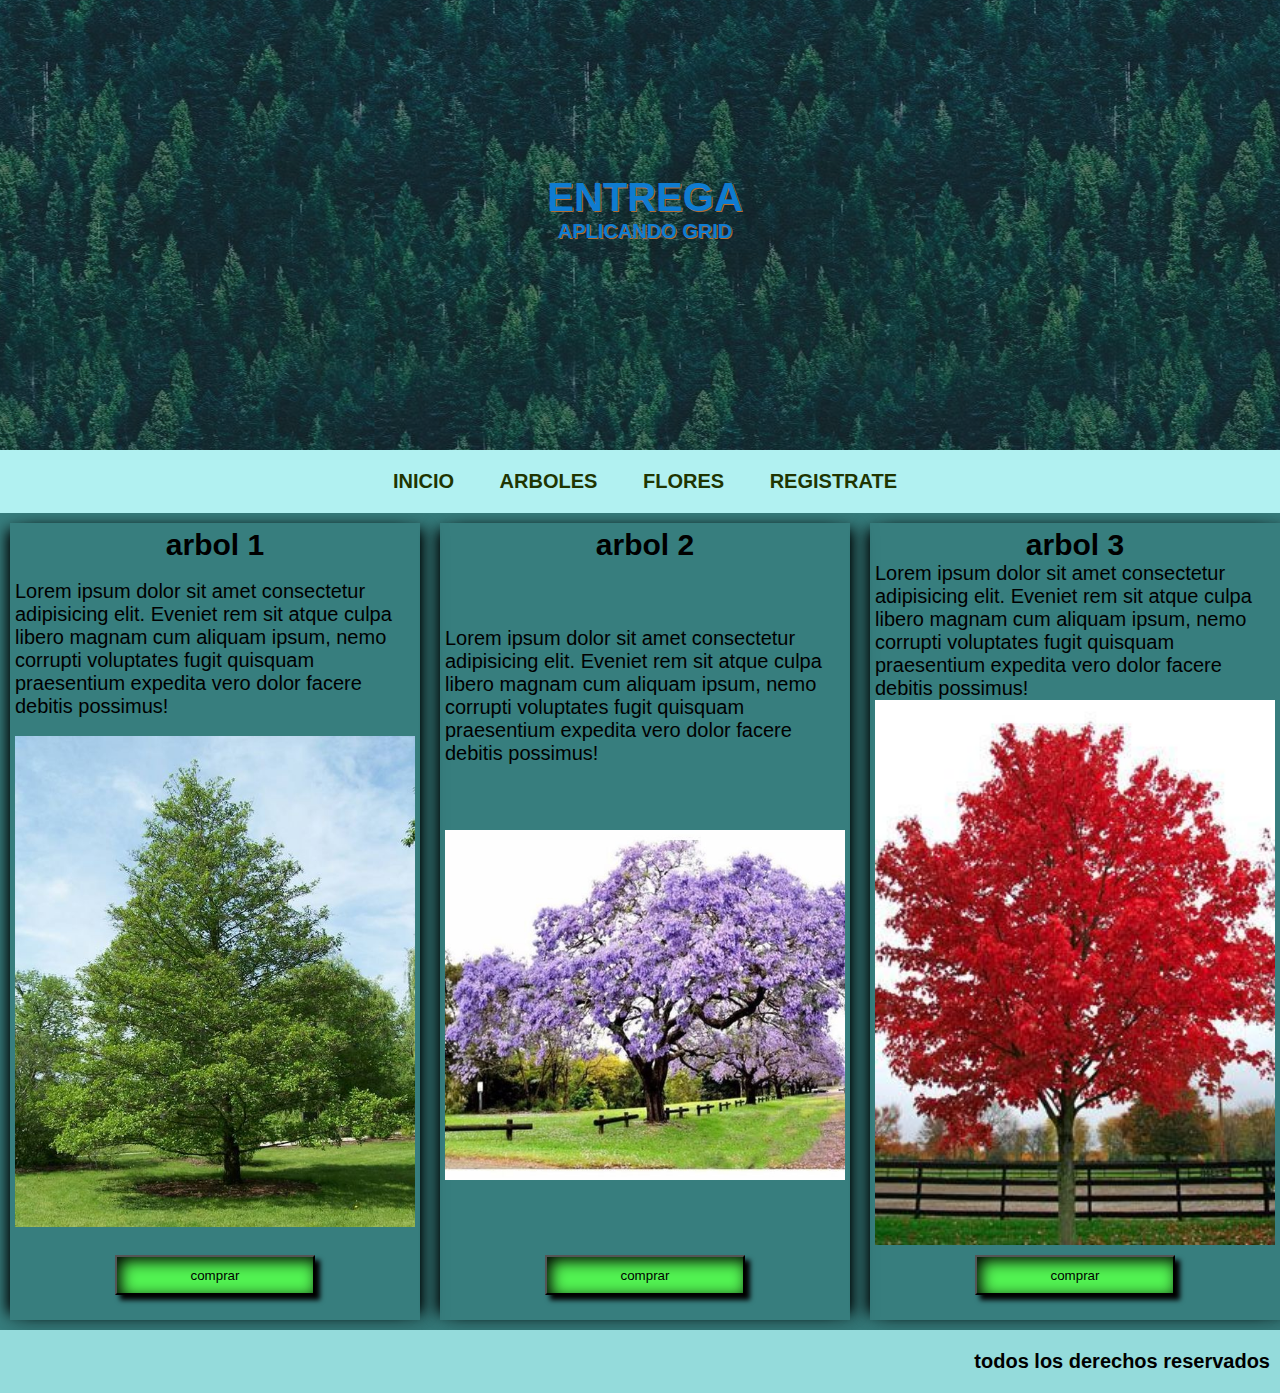
==== htmls/arboles.html @ ce4d2ec5 "desafio" ====
<!DOCTYPE html>
<html lang="es">
<head>
    <meta charset="UTF-8">
    <meta http-equiv="X-UA-Compatible" content="IE=edge">
    <meta name="viewport" content="width=device-width, initial-scale=1.0">
    <title>desafio</title>
    <link rel="stylesheet" href="/css/estilo.css">

</head>
<body class="gridMayor">
    <header class="encabezado">
        <div>
            <h1>entrega</h1>
            <p> aplicando grid</p>
        </div>
    </header>
    <nav>
        <ul>
            <li><a href="/index.html">inicio</a></li>
            <li><a href="/htmls/arboles.html">arboles</a></li>
            <li><a href="/htmls/flores.html">flores </a></li>
            <li><a href="/htmls/registrate.html">registrate</a></li>         
        </ul>
    </nav>
    <section class="arbolA">
        <h2>arbol 1</h2>
        <p>Lorem ipsum dolor sit amet consectetur adipisicing elit. Eveniet rem sit atque culpa libero magnam cum aliquam ipsum, nemo corrupti voluptates fugit quisquam praesentium expedita vero dolor facere debitis possimus!</p>
        <img src="/img/arbol1.jpg" alt="">
        <button>comprar</button>
        
    </section>
    <section class="arbolB">
        <h2>arbol 2</h2>
        <p>Lorem ipsum dolor sit amet consectetur adipisicing elit. Eveniet rem sit atque culpa libero magnam cum aliquam ipsum, nemo corrupti voluptates fugit quisquam praesentium expedita vero dolor facere debitis possimus!</p>
        <img src="/img/arbolvioleta.jpg" alt="imagen">
        <button>comprar</button>
    </section>
    <section class="arbolC">
        <h2>arbol 3</h2>
        <p>Lorem ipsum dolor sit amet consectetur adipisicing elit. Eveniet rem sit atque culpa libero magnam cum aliquam ipsum, nemo corrupti voluptates fugit quisquam praesentium expedita vero dolor facere debitis possimus!</p>
        <img src="/img/arbolrojo.jpg" alt="imagen">
        <button>comprar</button>
    </section>
    <footer>
        <h4>todos los derechos reservados</h4>
    </footer>
</body>
</html>
---- css/estilo.css ----
* {
    margin: 0;
    padding: 0;
    }
 @import url('https://fonts.googleapis.com/css2?family=PT+Sans&display=swap');
html {
    font-size: 62.5%;

}
body {
    font-size: 2rem;
    font-family: 'PT Sans', sans-serif;
    background-color: rgb(55, 126, 126);

}
.encabezado {
    background-image: url(../img/arboles.jpg);
    background-position: center;
    height: 50vh;
    width: 100%;
    position: relative;
    opacity: 80%;
    grid-area: header;

}
.encabezado div{
    height: 10rem;
    width: 50rem;
    position: absolute;
    top: 0;
    bottom: 0;
    left: 0;
    right: 0;
    margin: auto;
    text-transform: uppercase;
    text-align: center;
    font-weight: bold;
    color: rgb(4, 124, 230);
    text-shadow: 1px 1px chocolate;
}
nav {
    background-color: rgb(177, 241, 241);
    display: flex;
    align-items: center;
    justify-content: center;
    position: sticky;
    top: 0;
    grid-area: nav;

}
nav ul li {
    list-style-type: none;
    display: inline-block;
    margin: 2rem;

}
a {
    text-decoration: none;
    font-weight: bold;
    text-transform: uppercase;
    color: rgb(32, 53, 1);
}
section {
    margin: 1rem;
    padding: 0.5rem;
    -webkit-box-shadow: -10px 0px 13px -7px #000000, 10px 0px 13px -7px #000000, 5px 5px 20px 5px rgba(0,0,0,0.17); 
box-shadow: -10px 0px 13px -7px #000000, 10px 0px 13px -7px #000000, 5px 5px 20px 5px rgba(0,0,0,0.17);
display: flex;
flex-direction: column;
justify-content: space-between;
align-items: center;

}
section img {
    width: 40rem;

}
section button {
    background-color: rgb(82, 243, 82);
    width: 20rem;
    height: 4rem;
    cursor: pointer;
    margin-bottom: 2rem;
    margin-top: 1rem;
    -webkit-box-shadow: 5px 5px 5px 0px #000000, inset 4px 4px 15px 0px #000000, 36px 20px 23px 21px rgba(0,0,0,0); 
box-shadow: 5px 5px 5px 0px #000000, inset 4px 4px 15px 0px #000000, 36px 20px 23px 21px rgba(0,0,0,0);

}
footer {
    padding: 2rem;
    background-color: rgb(148, 219, 219);
    text-align: right;
    grid-area: footer;
     
}
.arbolA {
    grid-area: arbolA;}
.arbolB {
    grid-area: arbolB;}
.arbolC {
    grid-area: arbolC;}
.gridMayor{
  display: grid;
  grid-template-areas: 
  "header header header header"
  "nav nav nav nav"
  "arbolA arbolA arbolB arbolC"
  "footer footer footer footer";
 
}
.form-register {
    width: 400px;
    background: #24303c;
    padding: 30px;
    margin: auto;
    margin-top: 100px;
    border-radius: 4px;
    font-family: 'calibri';
    color: white;
    box-shadow: 7px 13px 37px #000;
  }
  
  .form-register h4 {
    font-size: 22px;
    margin-bottom: 20px;
  }
  
  .controls {
    width: 100%;
    background: #24303c;
    padding: 10px;
    border-radius: 4px;
    margin-bottom: 16px;
    border: 1px solid #1f53c5;
    font-family: 'calibri';
    font-size: 18px;
    color: white;
  }
  
  .form-register p {
    height: 40px;
    text-align: center;
    font-size: 18px;
    line-height: 40px;
  }
  
  .form-register a {
    color: white;
    text-decoration: none;
  }
  
  .form-register a:hover {
    color: white;
    text-decoration: underline;
  }
  
  .form-register .botons {
    width: 100%;
    background: #1f53c5;
    border: none;
    padding: 12px;
    color: white;
    margin: 16px 0;
    font-size: 16px;
  }
.anicio {
    background-color:  rgb(177, 241, 241);
    display: flex;
    align-items: center;
    justify-content: center;
    margin-top: 1rem;
    padding-top: 1rem;
    padding-bottom: 1rem;
    }
/*celu*/
@media (min-width:375px) and (max-width:1100px) {
    .gridMayor {
        display: grid;
        grid-template-areas: 
        "header"
        "nav"
        "arbolA"
        "arbolB"
        "arbolC"
        "footer";
    }
    nav { position: static;}
    section {max-width: 80%;
    text-align: center;}
    section img {width: 290px;}
    .p1 {display: none;}
    iframe {width: 90%;
    }


}
.pimportan {
    background-color: red
     ;}
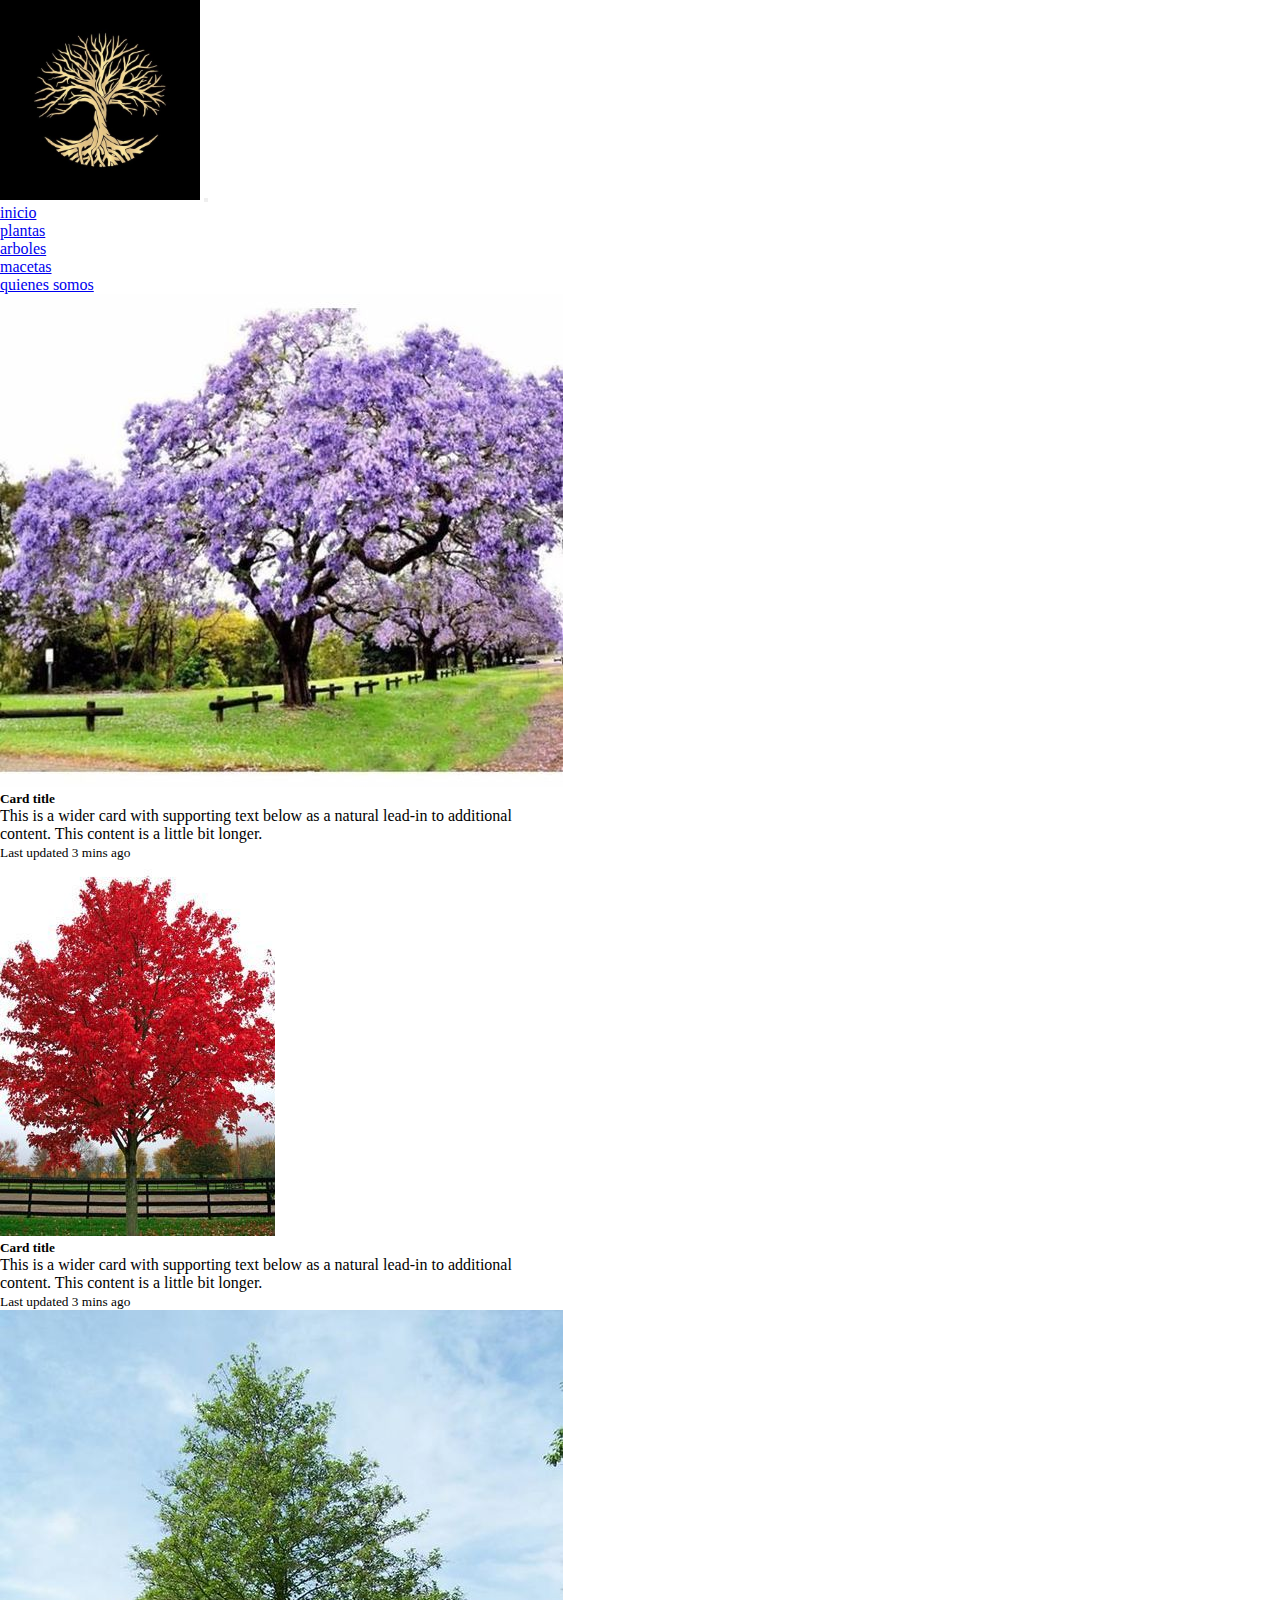
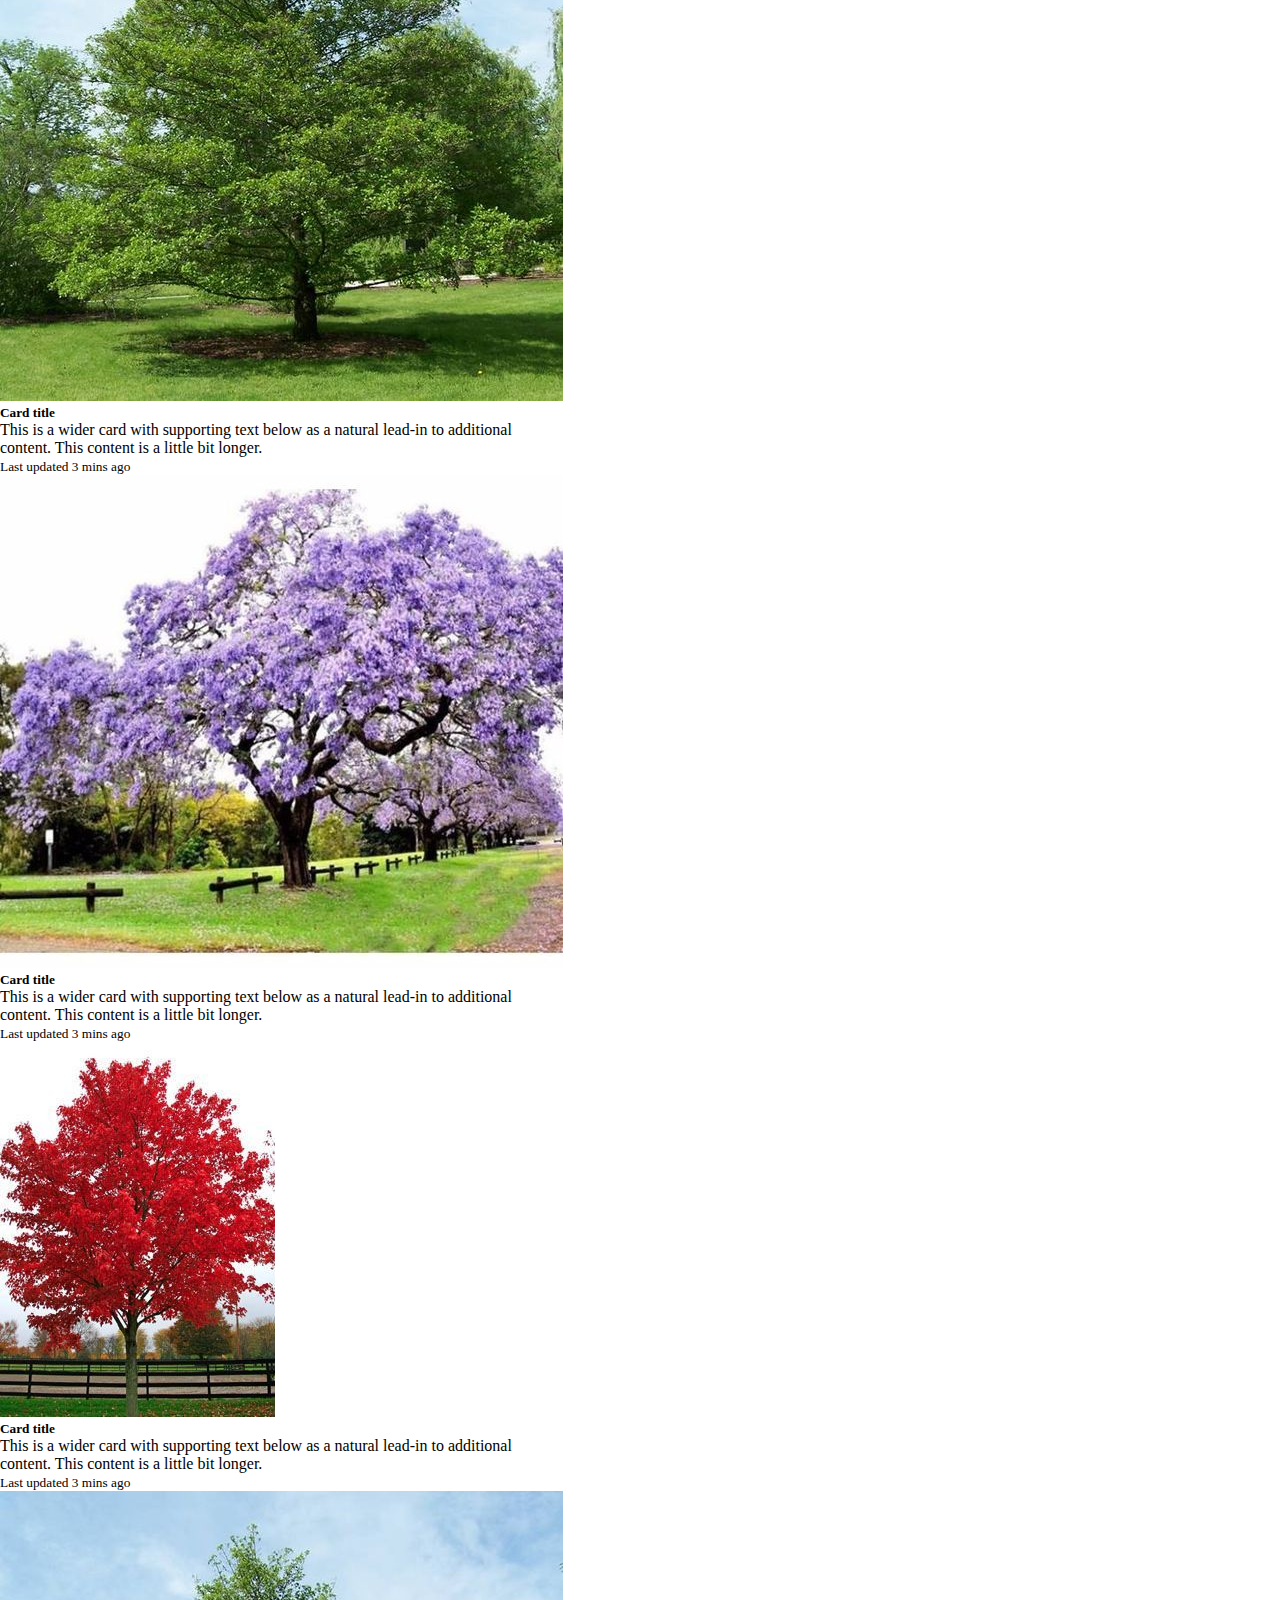
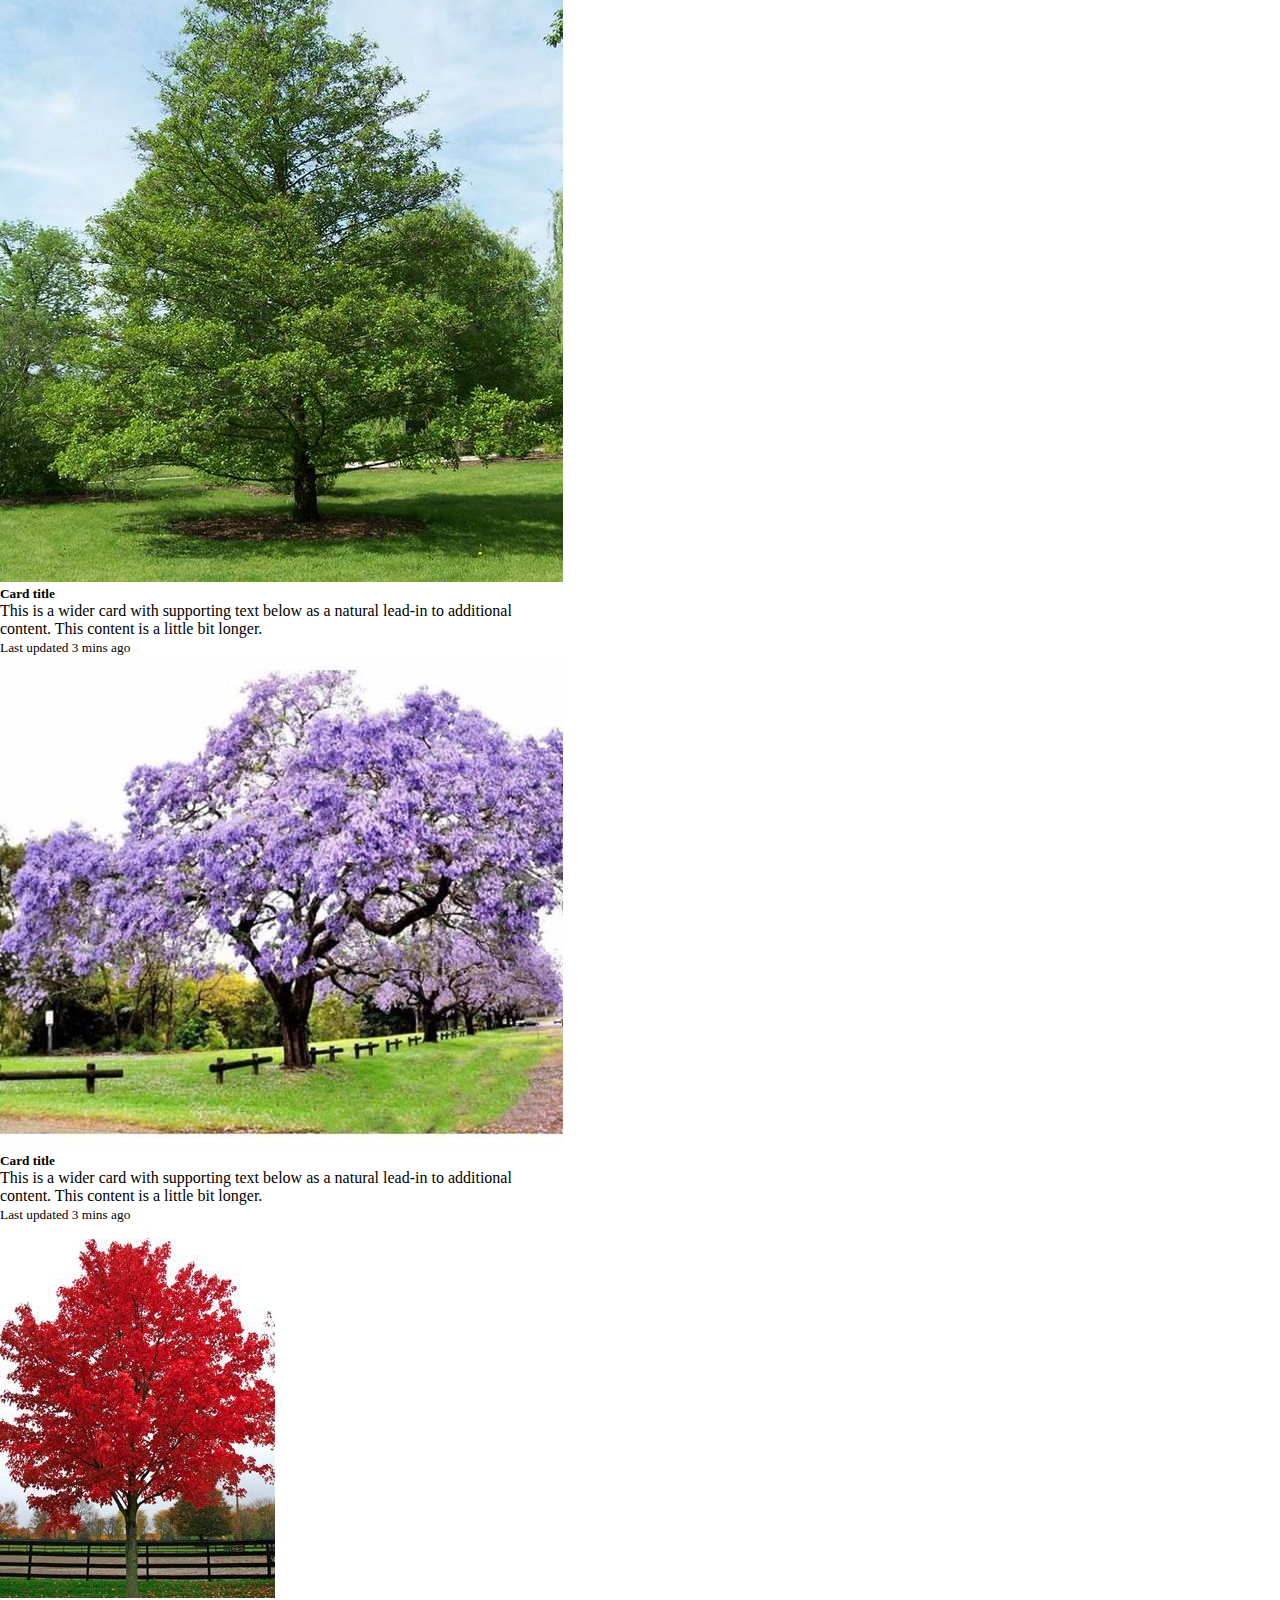
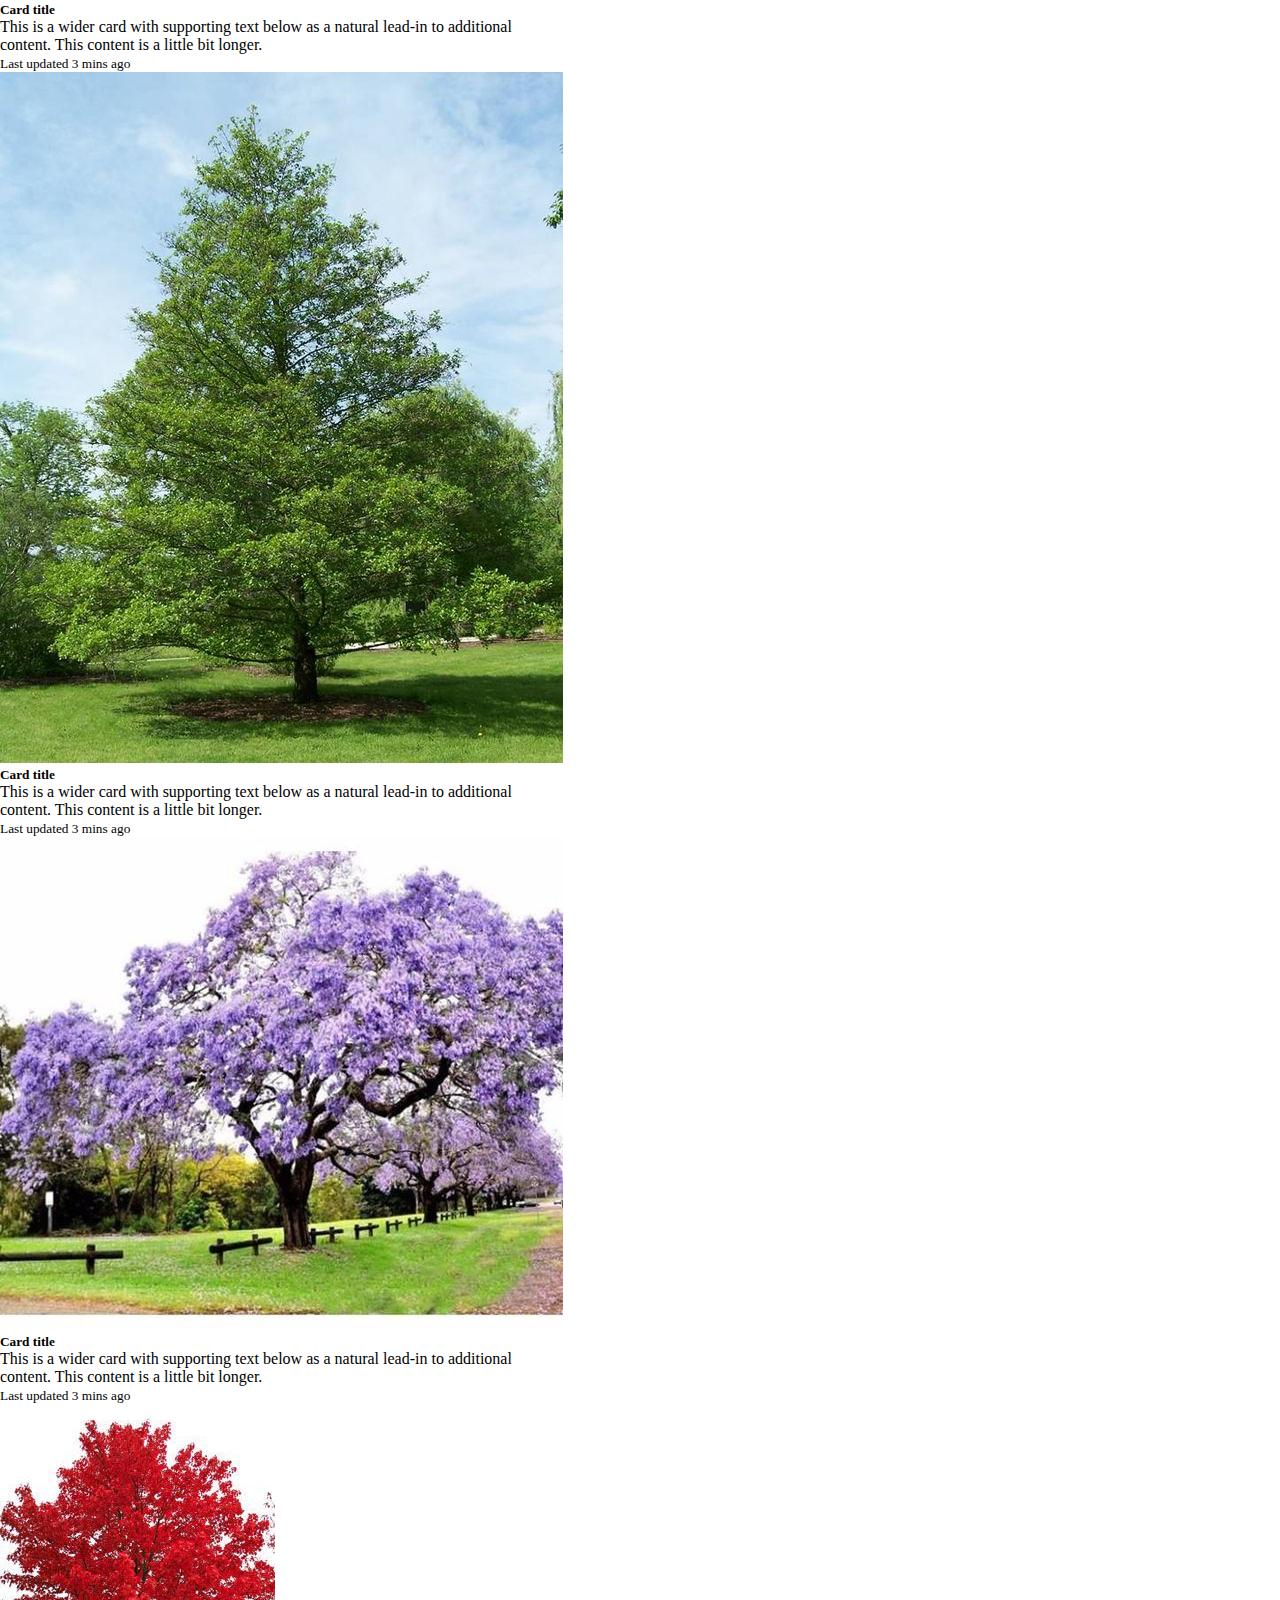
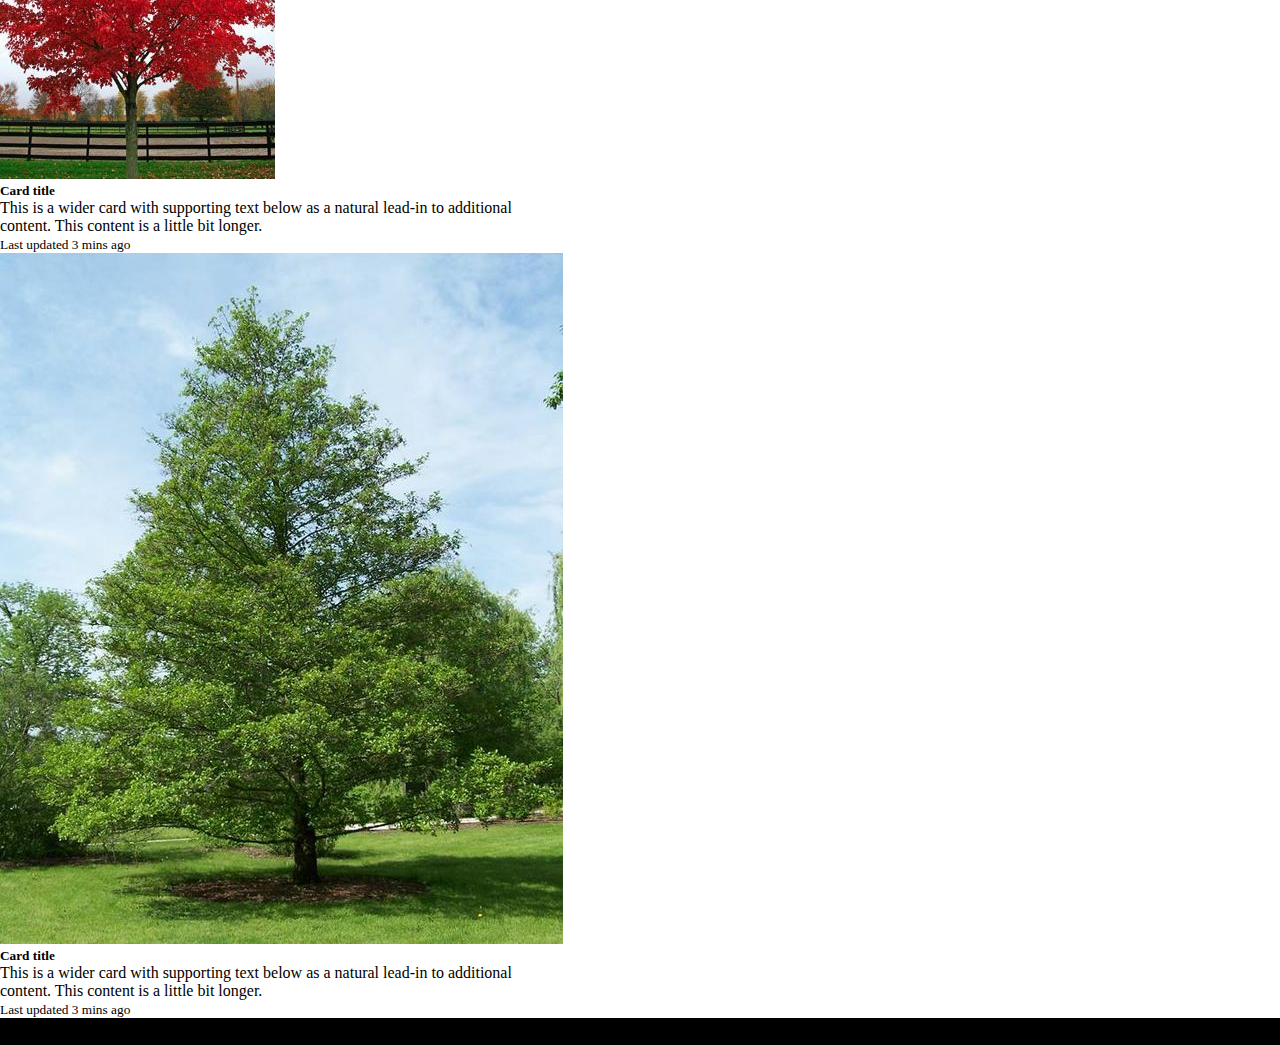
==== commit 09161617: "cambios" ====
--- a/htmls/arboles.html
+++ b/htmls/arboles.html
@@ -1,49 +1,393 @@
 <!DOCTYPE html>
 <html lang="es">
-<head>
-    <meta charset="UTF-8">
-    <meta http-equiv="X-UA-Compatible" content="IE=edge">
-    <meta name="viewport" content="width=device-width, initial-scale=1.0">
+  <head>
+    <meta charset="UTF-8" />
+    <meta http-equiv="X-UA-Compatible" content="IE=edge" />
+    <meta name="viewport" content="width=device-width, initial-scale=1.0" />
     <title>desafio</title>
-    <link rel="stylesheet" href="/css/estilo.css">
-
-</head>
-<body class="gridMayor">
+    <!-- CSS only -->
+    <link
+      href="https://cdn.jsdelivr.net/npm/bootstrap@5.2.0/dist/css/bootstrap.min.css"
+      rel="stylesheet"
+      integrity="sha384-gH2yIJqKdNHPEq0n4Mqa/HGKIhSkIHeL5AyhkYV8i59U5AR6csBvApHHNl/vI1Bx"
+      crossorigin="anonymous"
+    />
+    <link rel="stylesheet" href="/css/estilo.css" />
+  </head>
+  <body class="gridMayor">
     <header class="encabezado">
-        <div>
-            <h1>entrega</h1>
-            <p> aplicando grid</p>
-        </div>
+      <div>
+        <header>
+          <nav class="navbar navbar-expand-sm navbar-light bg-success">
+            <div class="container-fluid">
+              <a class="navbar-brand" href=""
+                ><img
+                  class="navbar-brand"
+                  src="/img/logo.jpg"
+                  alt="logo"
+                  width="200"
+              /></a>
+              <button
+                class="navbar-toggler"
+                type="button"
+                data-bs-toggle="collapse"
+                data-bs-target="#navbarSupportedContent"
+                aria-controls="navbarSupportedContent"
+                aria-expanded="false"
+                aria-label="Toggle navigation"
+              >
+                <span class="navbar-toggler-icon"></span>
+              </button>
+              <div class="collapse navbar-collapse" id="navbarSupportedContent">
+                <ul class="navbar-nav ml-1rem">
+                  <li class="navbar-item">
+                    <a class="nav-link" href="/index.html">inicio</a>
+                  </li>
+                  <li class="navbar-item">
+                    <a class="nav-link" href="/htmls/flores.html">plantas</a>
+                  </li>
+                  <li class="navbar-item">
+                    <a class="nav-link" href="/htmls/arboles.html">arboles</a>
+                  </li>
+                  <li class="navbar-item">
+                    <a class="nav-link" href="/htmls/registrate.html"
+                      >macetas</a
+                    >
+                  </li>
+                  <li class="navbar-item">
+                    <a class="nav-link" href="/htmls/quienessomos.html"
+                      >quienes somos</a
+                    >
+                  </li>
+                </ul>
+              </div>
+            </div>
+          </nav>
+        </header>
+      </div>
     </header>
-    <nav>
-        <ul>
-            <li><a href="/index.html">inicio</a></li>
-            <li><a href="/htmls/arboles.html">arboles</a></li>
-            <li><a href="/htmls/flores.html">flores </a></li>
-            <li><a href="/htmls/registrate.html">registrate</a></li>         
-        </ul>
-    </nav>
-    <section class="arbolA">
-        <h2>arbol 1</h2>
-        <p>Lorem ipsum dolor sit amet consectetur adipisicing elit. Eveniet rem sit atque culpa libero magnam cum aliquam ipsum, nemo corrupti voluptates fugit quisquam praesentium expedita vero dolor facere debitis possimus!</p>
-        <img src="/img/arbol1.jpg" alt="">
-        <button>comprar</button>
-        
-    </section>
-    <section class="arbolB">
-        <h2>arbol 2</h2>
-        <p>Lorem ipsum dolor sit amet consectetur adipisicing elit. Eveniet rem sit atque culpa libero magnam cum aliquam ipsum, nemo corrupti voluptates fugit quisquam praesentium expedita vero dolor facere debitis possimus!</p>
-        <img src="/img/arbolvioleta.jpg" alt="imagen">
-        <button>comprar</button>
-    </section>
-    <section class="arbolC">
-        <h2>arbol 3</h2>
-        <p>Lorem ipsum dolor sit amet consectetur adipisicing elit. Eveniet rem sit atque culpa libero magnam cum aliquam ipsum, nemo corrupti voluptates fugit quisquam praesentium expedita vero dolor facere debitis possimus!</p>
-        <img src="/img/arbolrojo.jpg" alt="imagen">
-        <button>comprar</button>
-    </section>
+    <div class="card-group card text-bg-warning mb-3">
+      <section class="">
+        <div class="card mb-3 card text-bg-success mb-3" style="max-width: 540px">
+          <div class="row g-0">
+            <div class="col-md-4">
+              <img
+                src="/img/arbolvioleta.jpg"
+                class="img-fluid rounded-start"
+                alt="..."
+              />
+            </div>
+            <div class="col-md-8">
+              <div class="card-body">
+                <h5 class="card-title">Card title</h5>
+                <p class="card-text">
+                  This is a wider card with supporting text below as a natural
+                  lead-in to additional content. This content is a little bit
+                  longer.
+                </p>
+                <p class="card-text">
+                  <small class="text-muted">Last updated 3 mins ago</small>
+                </p>
+              </div>
+            </div>
+          </div>
+        </div>
+      </section>
+      <section class="">
+        <div class="card mb-3 card text-bg-success mb-3" style="max-width: 540px">
+          <div class="row g-0">
+            <div class="col-md-4">
+              <img
+                src="/img/arbolrojo.jpg"
+                class="img-fluid rounded-start"
+                alt="..."
+              />
+            </div>
+            <div class="col-md-8">
+              <div class="card-body">
+                <h5 class="card-title">Card title</h5>
+                <p class="card-text">
+                  This is a wider card with supporting text below as a natural
+                  lead-in to additional content. This content is a little bit
+                  longer.
+                </p>
+                <p class="card-text">
+                  <small class="text-muted">Last updated 3 mins ago</small>
+                </p>
+              </div>
+            </div>
+          </div>
+        </div>
+      </section>
+      <section class="">
+        <div class="card mb-3 card text-bg-success mb-3" style="max-width: 540px">
+          <div class="row g-0">
+            <div class="col-md-4">
+              <img
+                src="/img/arbol1.jpg"
+                class="img-fluid rounded-start"
+                alt="..."
+              />
+            </div>
+            <div class="col-md-8">
+              <div class="card-body">
+                <h5 class="card-title">Card title</h5>
+                <p class="card-text">
+                  This is a wider card with supporting text below as a natural
+                  lead-in to additional content. This content is a little bit
+                  longer.
+                </p>
+                <p class="card-text">
+                  <small class="text-muted">Last updated 3 mins ago</small>
+                </p>
+              </div>
+            </div>
+          </div>
+        </div>
+      </section>
+      <section class="">
+        <div class="card mb-3 card text-bg-success mb-3" style="max-width: 540px">
+          <div class="row g-0">
+            <div class="col-md-4">
+              <img
+                src="/img/arbolvioleta.jpg"
+                class="img-fluid rounded-start"
+                alt="..."
+              />
+            </div>
+            <div class="col-md-8">
+              <div class="card-body">
+                <h5 class="card-title">Card title</h5>
+                <p class="card-text">
+                  This is a wider card with supporting text below as a natural
+                  lead-in to additional content. This content is a little bit
+                  longer.
+                </p>
+                <p class="card-text">
+                  <small class="text-muted">Last updated 3 mins ago</small>
+                </p>
+              </div>
+            </div>
+          </div>
+        </div>
+      </section>
+      <section class="">
+        <div class="card mb-3 card text-bg-success mb-3" style="max-width: 540px">
+          <div class="row g-0">
+            <div class="col-md-4">
+              <img
+                src="/img/arbolrojo.jpg"
+                class="img-fluid rounded-start"
+                alt="..."
+              />
+            </div>
+            <div class="col-md-8">
+              <div class="card-body">
+                <h5 class="card-title">Card title</h5>
+                <p class="card-text">
+                  This is a wider card with supporting text below as a natural
+                  lead-in to additional content. This content is a little bit
+                  longer.
+                </p>
+                <p class="card-text">
+                  <small class="text-muted">Last updated 3 mins ago</small>
+                </p>
+              </div>
+            </div>
+          </div>
+        </div>
+      </section>
+      <section class="">
+        <div class="card mb-3 card text-bg-success mb-3" style="max-width: 540px">
+          <div class="row g-0">
+            <div class="col-md-4">
+              <img
+                src="/img/arbol1.jpg"
+                class="img-fluid rounded-start"
+                alt="..."
+              />
+            </div>
+            <div class="col-md-8">
+              <div class="card-body">
+                <h5 class="card-title">Card title</h5>
+                <p class="card-text">
+                  This is a wider card with supporting text below as a natural
+                  lead-in to additional content. This content is a little bit
+                  longer.
+                </p>
+                <p class="card-text">
+                  <small class="text-muted">Last updated 3 mins ago</small>
+                </p>
+              </div>
+            </div>
+          </div>
+        </div>
+      </section>
+      <section class="">
+        <div class="card mb-3 card text-bg-success mb-3" style="max-width: 540px">
+          <div class="row g-0">
+            <div class="col-md-4">
+              <img
+                src="/img/arbolvioleta.jpg"
+                class="img-fluid rounded-start"
+                alt="..."
+              />
+            </div>
+            <div class="col-md-8">
+              <div class="card-body">
+                <h5 class="card-title">Card title</h5>
+                <p class="card-text">
+                  This is a wider card with supporting text below as a natural
+                  lead-in to additional content. This content is a little bit
+                  longer.
+                </p>
+                <p class="card-text">
+                  <small class="text-muted">Last updated 3 mins ago</small>
+                </p>
+              </div>
+            </div>
+          </div>
+        </div>
+      </section>
+      <section class="">
+        <div class="card mb-3 card text-bg-success mb-3" style="max-width: 540px">
+          <div class="row g-0">
+            <div class="col-md-4">
+              <img
+                src="/img/arbolrojo.jpg"
+                class="img-fluid rounded-start"
+                alt="..."
+              />
+            </div>
+            <div class="col-md-8">
+              <div class="card-body">
+                <h5 class="card-title">Card title</h5>
+                <p class="card-text">
+                  This is a wider card with supporting text below as a natural
+                  lead-in to additional content. This content is a little bit
+                  longer.
+                </p>
+                <p class="card-text">
+                  <small class="text-muted">Last updated 3 mins ago</small>
+                </p>
+              </div>
+            </div>
+          </div>
+        </div>
+      </section>
+      <section class="">
+        <div class="card mb-3 card text-bg-success mb-3" style="max-width: 540px">
+          <div class="row g-0">
+            <div class="col-md-4">
+              <img
+                src="/img/arbol1.jpg"
+                class="img-fluid rounded-start"
+                alt="..."
+              />
+            </div>
+            <div class="col-md-8">
+              <div class="card-body">
+                <h5 class="card-title">Card title</h5>
+                <p class="card-text">
+                  This is a wider card with supporting text below as a natural
+                  lead-in to additional content. This content is a little bit
+                  longer.
+                </p>
+                <p class="card-text">
+                  <small class="text-muted">Last updated 3 mins ago</small>
+                </p>
+              </div>
+            </div>
+          </div>
+        </div>
+      </section>
+      <section class="">
+        <div class="card mb-3 card text-bg-success mb-3" style="max-width: 540px">
+          <div class="row g-0">
+            <div class="col-md-4">
+              <img
+                src="/img/arbolvioleta.jpg"
+                class="img-fluid rounded-start"
+                alt="..."
+              />
+            </div>
+            <div class="col-md-8">
+              <div class="card-body">
+                <h5 class="card-title">Card title</h5>
+                <p class="card-text">
+                  This is a wider card with supporting text below as a natural
+                  lead-in to additional content. This content is a little bit
+                  longer.
+                </p>
+                <p class="card-text">
+                  <small class="text-muted">Last updated 3 mins ago</small>
+                </p>
+              </div>
+            </div>
+          </div>
+        </div>
+      </section>
+      <section class="">
+        <div class="card mb-3 card text-bg-success mb-3" style="max-width: 540px">
+          <div class="row g-0">
+            <div class="col-md-4">
+              <img
+                src="/img/arbolrojo.jpg"
+                class="img-fluid rounded-start"
+                alt="..."
+              />
+            </div>
+            <div class="col-md-8">
+              <div class="card-body">
+                <h5 class="card-title">Card title</h5>
+                <p class="card-text">
+                  This is a wider card with supporting text below as a natural
+                  lead-in to additional content. This content is a little bit
+                  longer.
+                </p>
+                <p class="card-text">
+                  <small class="text-muted">Last updated 3 mins ago</small>
+                </p>
+              </div>
+            </div>
+          </div>
+        </div>
+      </section>
+      <section class="">
+        <div class="card mb-3 card text-bg-success mb-3" style="max-width: 540px">
+          <div class="row g-0">
+            <div class="col-md-4">
+              <img
+                src="/img/arbol1.jpg"
+                class="img-fluid rounded-start"
+                alt="..."
+              />
+            </div>
+            <div class="col-md-8">
+              <div class="card-body">
+                <h5 class="card-title">Card title</h5>
+                <p class="card-text">
+                  This is a wider card with supporting text below as a natural
+                  lead-in to additional content. This content is a little bit
+                  longer.
+                </p>
+                <p class="card-text">
+                  <small class="text-muted">Last updated 3 mins ago</small>
+                </p>
+              </div>
+            </div>
+          </div>
+        </div>
+      </section>
+    </div>
     <footer>
-        <h4>todos los derechos reservados</h4>
+      <h4>todos los derechos reservados</h4>
     </footer>
-</body>
-</html>+    <!-- JavaScript Bundle with Popper -->
+    <script
+      src="https://cdn.jsdelivr.net/npm/bootstrap@5.2.0/dist/js/bootstrap.bundle.min.js"
+      integrity="sha384-A3rJD856KowSb7dwlZdYEkO39Gagi7vIsF0jrRAoQmDKKtQBHUuLZ9AsSv4jD4Xa"
+      crossorigin="anonymous"
+    ></script>
+  </body>
+</html>
--- a/css/estilo.css
+++ b/css/estilo.css
@@ -3,197 +3,26 @@
     padding: 0;
     }
  @import url('https://fonts.googleapis.com/css2?family=PT+Sans&display=swap');
-html {
-    font-size: 62.5%;
-
+.carousel-item{
+   
+    
 }
-body {
-    font-size: 2rem;
-    font-family: 'PT Sans', sans-serif;
-    background-color: rgb(55, 126, 126);
-
+.imgslider {
+max-height: 70vh;
 }
-.encabezado {
-    background-image: url(../img/arboles.jpg);
-    background-position: center;
-    height: 50vh;
-    width: 100%;
-    position: relative;
-    opacity: 80%;
-    grid-area: header;
-
+footer { 
+    background-color: black;
+    text-align: center;
+    display: block;
+    font-size: x-large;
+    
+    ;
 }
-.encabezado div{
-    height: 10rem;
-    width: 50rem;
-    position: absolute;
-    top: 0;
-    bottom: 0;
-    left: 0;
-    right: 0;
-    margin: auto;
-    text-transform: uppercase;
-    text-align: center;
-    font-weight: bold;
-    color: rgb(4, 124, 230);
-    text-shadow: 1px 1px chocolate;
-}
-nav {
-    background-color: rgb(177, 241, 241);
-    display: flex;
-    align-items: center;
-    justify-content: center;
-    position: sticky;
-    top: 0;
-    grid-area: nav;
-
-}
-nav ul li {
-    list-style-type: none;
-    display: inline-block;
-    margin: 2rem;
-
-}
-a {
-    text-decoration: none;
-    font-weight: bold;
-    text-transform: uppercase;
-    color: rgb(32, 53, 1);
-}
-section {
-    margin: 1rem;
-    padding: 0.5rem;
-    -webkit-box-shadow: -10px 0px 13px -7px #000000, 10px 0px 13px -7px #000000, 5px 5px 20px 5px rgba(0,0,0,0.17); 
-box-shadow: -10px 0px 13px -7px #000000, 10px 0px 13px -7px #000000, 5px 5px 20px 5px rgba(0,0,0,0.17);
-display: flex;
-flex-direction: column;
-justify-content: space-between;
-align-items: center;
+footer p {
 
 }
 section img {
-    width: 40rem;
-
+    max-height: 90vh;
+    max-width: 90vh;
 }
-section button {
-    background-color: rgb(82, 243, 82);
-    width: 20rem;
-    height: 4rem;
-    cursor: pointer;
-    margin-bottom: 2rem;
-    margin-top: 1rem;
-    -webkit-box-shadow: 5px 5px 5px 0px #000000, inset 4px 4px 15px 0px #000000, 36px 20px 23px 21px rgba(0,0,0,0); 
-box-shadow: 5px 5px 5px 0px #000000, inset 4px 4px 15px 0px #000000, 36px 20px 23px 21px rgba(0,0,0,0);
-
-}
-footer {
-    padding: 2rem;
-    background-color: rgb(148, 219, 219);
-    text-align: right;
-    grid-area: footer;
-     
-}
-.arbolA {
-    grid-area: arbolA;}
-.arbolB {
-    grid-area: arbolB;}
-.arbolC {
-    grid-area: arbolC;}
-.gridMayor{
-  display: grid;
-  grid-template-areas: 
-  "header header header header"
-  "nav nav nav nav"
-  "arbolA arbolA arbolB arbolC"
-  "footer footer footer footer";
- 
-}
-.form-register {
-    width: 400px;
-    background: #24303c;
-    padding: 30px;
-    margin: auto;
-    margin-top: 100px;
-    border-radius: 4px;
-    font-family: 'calibri';
-    color: white;
-    box-shadow: 7px 13px 37px #000;
-  }
-  
-  .form-register h4 {
-    font-size: 22px;
-    margin-bottom: 20px;
-  }
-  
-  .controls {
-    width: 100%;
-    background: #24303c;
-    padding: 10px;
-    border-radius: 4px;
-    margin-bottom: 16px;
-    border: 1px solid #1f53c5;
-    font-family: 'calibri';
-    font-size: 18px;
-    color: white;
-  }
-  
-  .form-register p {
-    height: 40px;
-    text-align: center;
-    font-size: 18px;
-    line-height: 40px;
-  }
-  
-  .form-register a {
-    color: white;
-    text-decoration: none;
-  }
-  
-  .form-register a:hover {
-    color: white;
-    text-decoration: underline;
-  }
-  
-  .form-register .botons {
-    width: 100%;
-    background: #1f53c5;
-    border: none;
-    padding: 12px;
-    color: white;
-    margin: 16px 0;
-    font-size: 16px;
-  }
-.anicio {
-    background-color:  rgb(177, 241, 241);
-    display: flex;
-    align-items: center;
-    justify-content: center;
-    margin-top: 1rem;
-    padding-top: 1rem;
-    padding-bottom: 1rem;
-    }
-/*celu*/
-@media (min-width:375px) and (max-width:1100px) {
-    .gridMayor {
-        display: grid;
-        grid-template-areas: 
-        "header"
-        "nav"
-        "arbolA"
-        "arbolB"
-        "arbolC"
-        "footer";
-    }
-    nav { position: static;}
-    section {max-width: 80%;
-    text-align: center;}
-    section img {width: 290px;}
-    .p1 {display: none;}
-    iframe {width: 90%;
-    }
-
-
-}
-.pimportan {
-    background-color: red
-     ;}+   